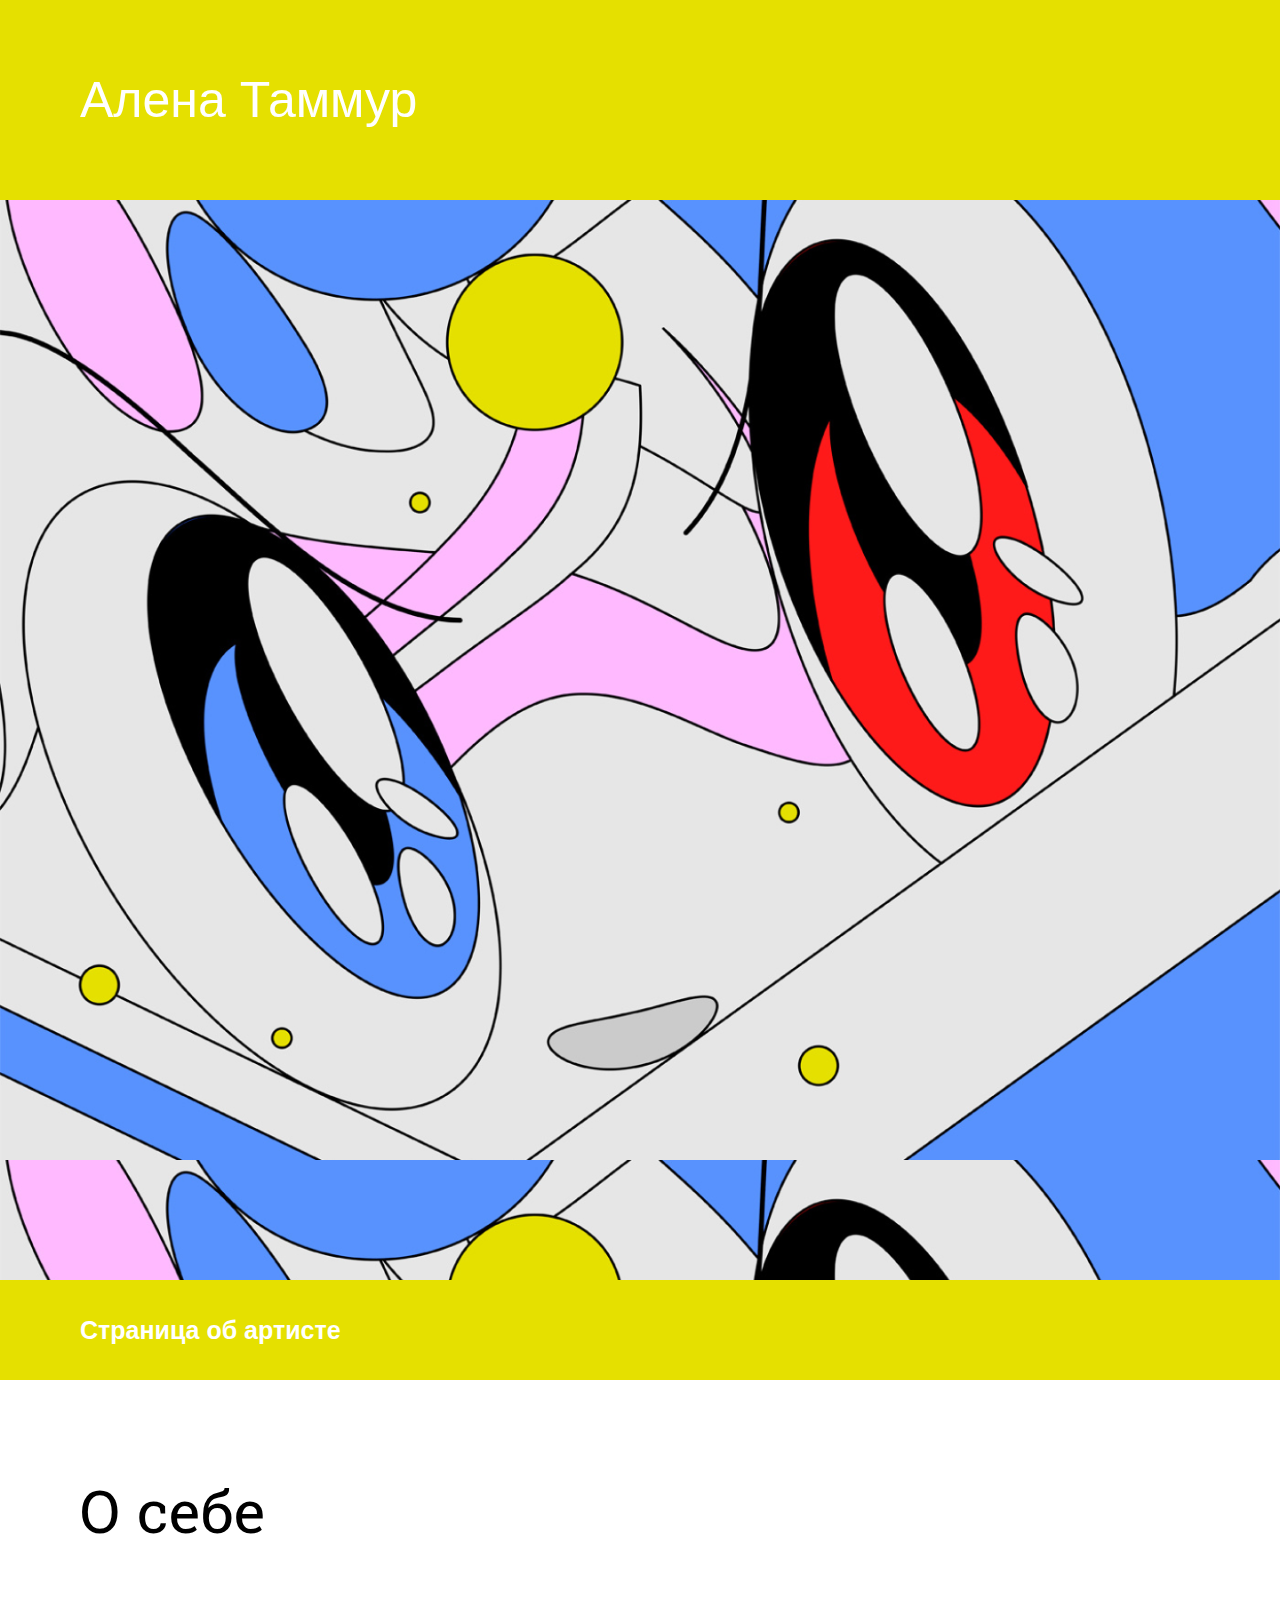
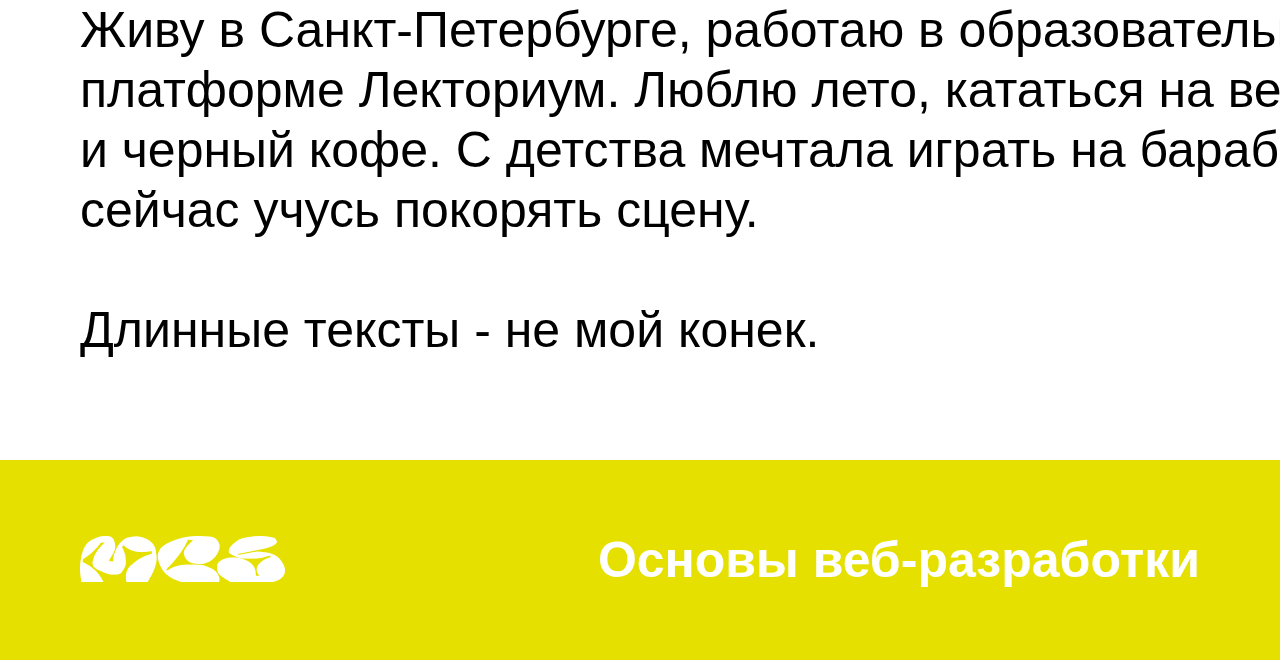
==== 04_Landing/index.html @ 877b630f "Initial commit" ====
<!DOCTYPE html>
<html lang="en">
<head>
	<title>Landing Page</title>
	<meta charset="utf-8">
	<meta description="Landing page">
	<meta keywords="landing, portfolio">
	<meta name="viewport" content="width=device-width, initial-scale=1.0">
	<link rel="stylesheet" href="css/style.css">
</head>
<body>
	<div>
		<header class="header">
			<div class="name-container">
				<h1 class="name-title">Алена Таммур</h1>
			</div>
		</header>
		<main>
			<div class="background"></div>
			<nav class="nav">
				<ul>
					<li><a class="link" href="https://alyonafuria.github.io/manson/">Страница об артисте</a></li>
				</ul>
			</nav>
			<section class="about">
				<h1 class="main-title">О себе</h1>
				<p class="main-text"><br>Живу в Санкт-Петербурге, работаю в образовательной платформе Лекториум. Люблю лето, кататься на велосипеде и черный кофе. С детства мечтала играть на барабанах, и сейчас учусь покорять сцену. <br><br>Длинные тексты - не мой конек.</p>
			</section>
		</main>
		<footer>
			<div class="footer-container">
				<ul class="footer-items">
					<li><img class="logo" src="img/logo.png" alt="logo"></li>
					<li><h2 class="course-title">Основы веб-разработки</h2></li>
				</ul>
			</div>
		</footer>
	</div>
</body>
</html>
---- 04_Landing/css/style.css ----
@import url(reset.css);
@import url('https://fonts.googleapis.com/css2?family=Roboto+Slab:wght@700&display=swap');

.header {
	max-width: 1440px;
	height: 200px;
	background-color: #E5E000;
}

.name-container {
	height: 100%;
	padding: 0 80px;
}

.name-title {
	color: white;
	font-family: Helvetica;
	font-size: 50px;
	line-height: 200px;	
}

.background {
	max-width: 1440px;
	height:1080px;
	background-image: url(../img/back.png);
	background-size: contain;
}

.nav {
	max-width: 1440px;
	height: 100px;
	background-color: #E5E000;
}

.link {
	padding: 0 80px;
	text-decoration: none;
	font-family: Helvetica;
	font-style: normal;
	font-weight: bold;
	font-size: 25px;
	line-height: 100px;
	color: white;
}

.about {
width: 1440px;
margin: 100px 80px;
}

.main-title {
font-family: 'Roboto Slab', serif;
font-size: 60px;
line-height: 60px;
color: #000000;

}

.main-text {
	width: 1440px;
	box-sizing: border-box;
font-family: Helvetica;
font-weight: normal;
font-size: 50px;
line-height: 60px;
color: #000000;

}

.footer-container {
	height: 200px;
	max-width: 1440px;
	background-color: #E5E000;
}

.footer-items {
	height: 200px;
	padding: 0 80px;
	display: flex;
	align-items: center;
	justify-content: space-between;
}

.logo {
	height: auto;
	width: auto;
}

.course-title {
font-family: Helvetica;
font-size: 50px;
font-weight: bold;
line-height: 200px;
text-align: right;
color: #FFFFFF;
}
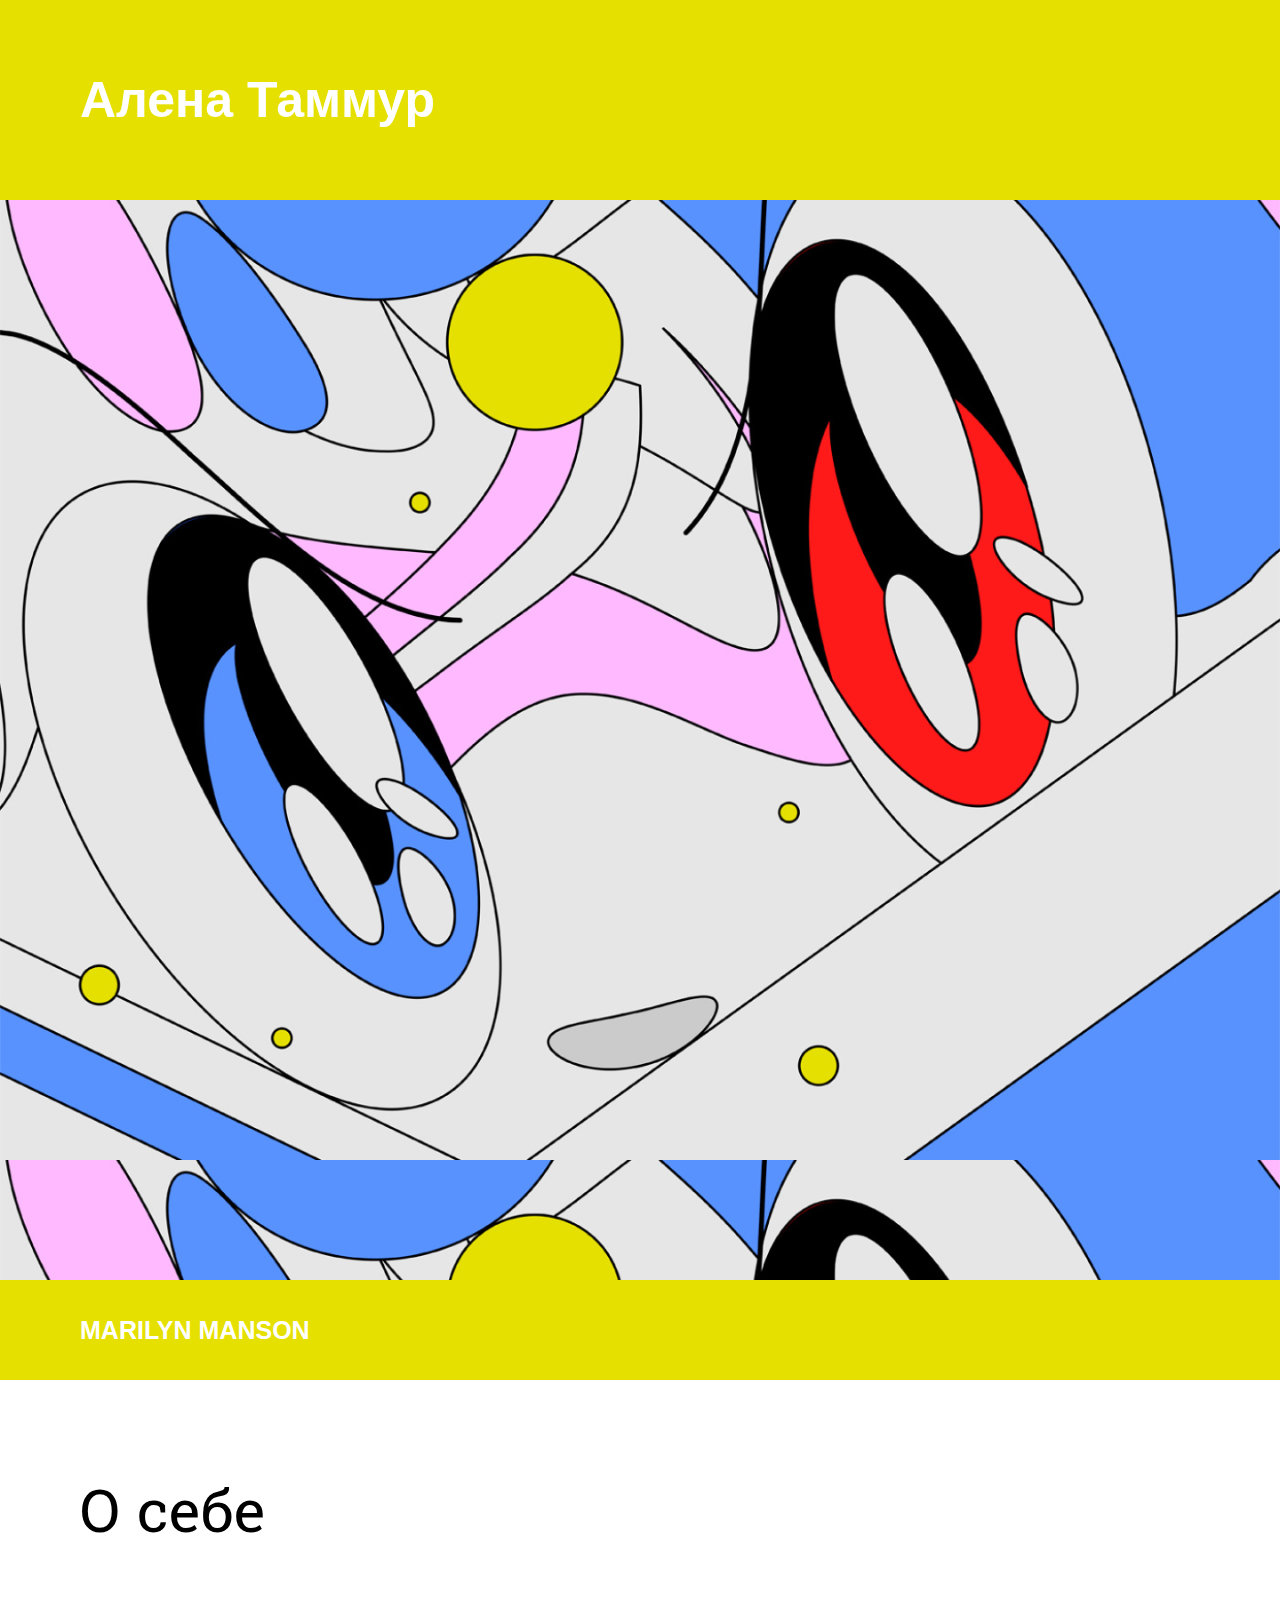
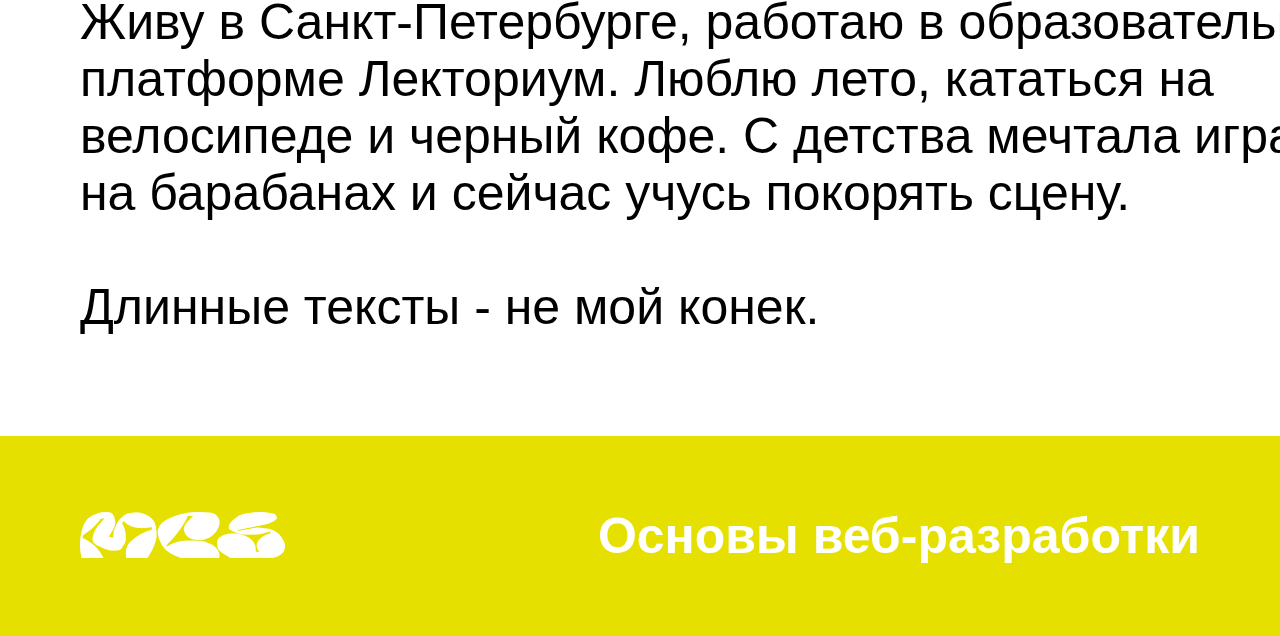
==== commit a1ef37ec: "fixed text position" ====
--- a/04_Landing/index.html
+++ b/04_Landing/index.html
@@ -9,32 +9,30 @@
 	<link rel="stylesheet" href="css/style.css">
 </head>
 <body>
-	<div>
-		<header class="header">
-			<div class="name-container">
-				<h1 class="name-title">Алена Таммур</h1>
-			</div>
-		</header>
-		<main>
-			<div class="background"></div>
-			<nav class="nav">
-				<ul>
-					<li><a class="link" href="https://alyonafuria.github.io/manson/">Страница об артисте</a></li>
-				</ul>
-			</nav>
-			<section class="about">
-				<h1 class="main-title">О себе</h1>
-				<p class="main-text"><br>Живу в Санкт-Петербурге, работаю в образовательной платформе Лекториум. Люблю лето, кататься на велосипеде и черный кофе. С детства мечтала играть на барабанах, и сейчас учусь покорять сцену. <br><br>Длинные тексты - не мой конек.</p>
-			</section>
-		</main>
-		<footer>
-			<div class="footer-container">
-				<ul class="footer-items">
-					<li><img class="logo" src="img/logo.png" alt="logo"></li>
-					<li><h2 class="course-title">Основы веб-разработки</h2></li>
-				</ul>
-			</div>
-		</footer>
-	</div>
+	<header class="header">
+		<div class="name-container">
+			<h1 class="name-title">Алена Таммур</h1>
+		</div>
+	</header>
+	<main>
+		<figure class="background"></figure>
+		<nav class="nav">
+			<ul>
+				<li><a class="link" href="../03_Manson/index.html">MARILYN MANSON</a></li>
+			</ul>
+		</nav>
+		<section class="about">
+			<h1 class="main-title">О себе</h1>
+			<p class="main-text"><br>Живу в Санкт-Петербурге, работаю в образовательной платформе Лекториум. Люблю лето, кататься на велосипеде и черный кофе. С детства мечтала играть на барабанах и сейчас учусь покорять сцену. <br><br>Длинные тексты - не мой конек.</p>
+		</section>
+	</main>
+	<footer>
+		<div class="footer-container">
+			<ul class="footer-items">
+				<li><img class="logo" src="img/logo.png" alt="logo"></li>
+				<li><h2 class="course-title">Основы веб-разработки</h2></li>
+			</ul>
+		</div>
+	</footer>
 </body>
 </html>--- a/04_Landing/css/style.css
+++ b/04_Landing/css/style.css
@@ -15,6 +15,7 @@
 .name-title {
 	color: white;
 	font-family: Helvetica;
+	font-weight: bold;
 	font-size: 50px;
 	line-height: 200px;	
 }
@@ -45,24 +46,23 @@
 
 .about {
 width: 1440px;
-margin: 100px 80px;
+padding: 100px 80px;
 }
 
 .main-title {
 font-family: 'Roboto Slab', serif;
 font-size: 60px;
-line-height: 60px;
+line-height: 57px;
 color: #000000;
 
 }
 
 .main-text {
-	width: 1440px;
-	box-sizing: border-box;
+max-width: 1280px;
 font-family: Helvetica;
 font-weight: normal;
 font-size: 50px;
-line-height: 60px;
+line-height: 57px;
 color: #000000;
 
 }
